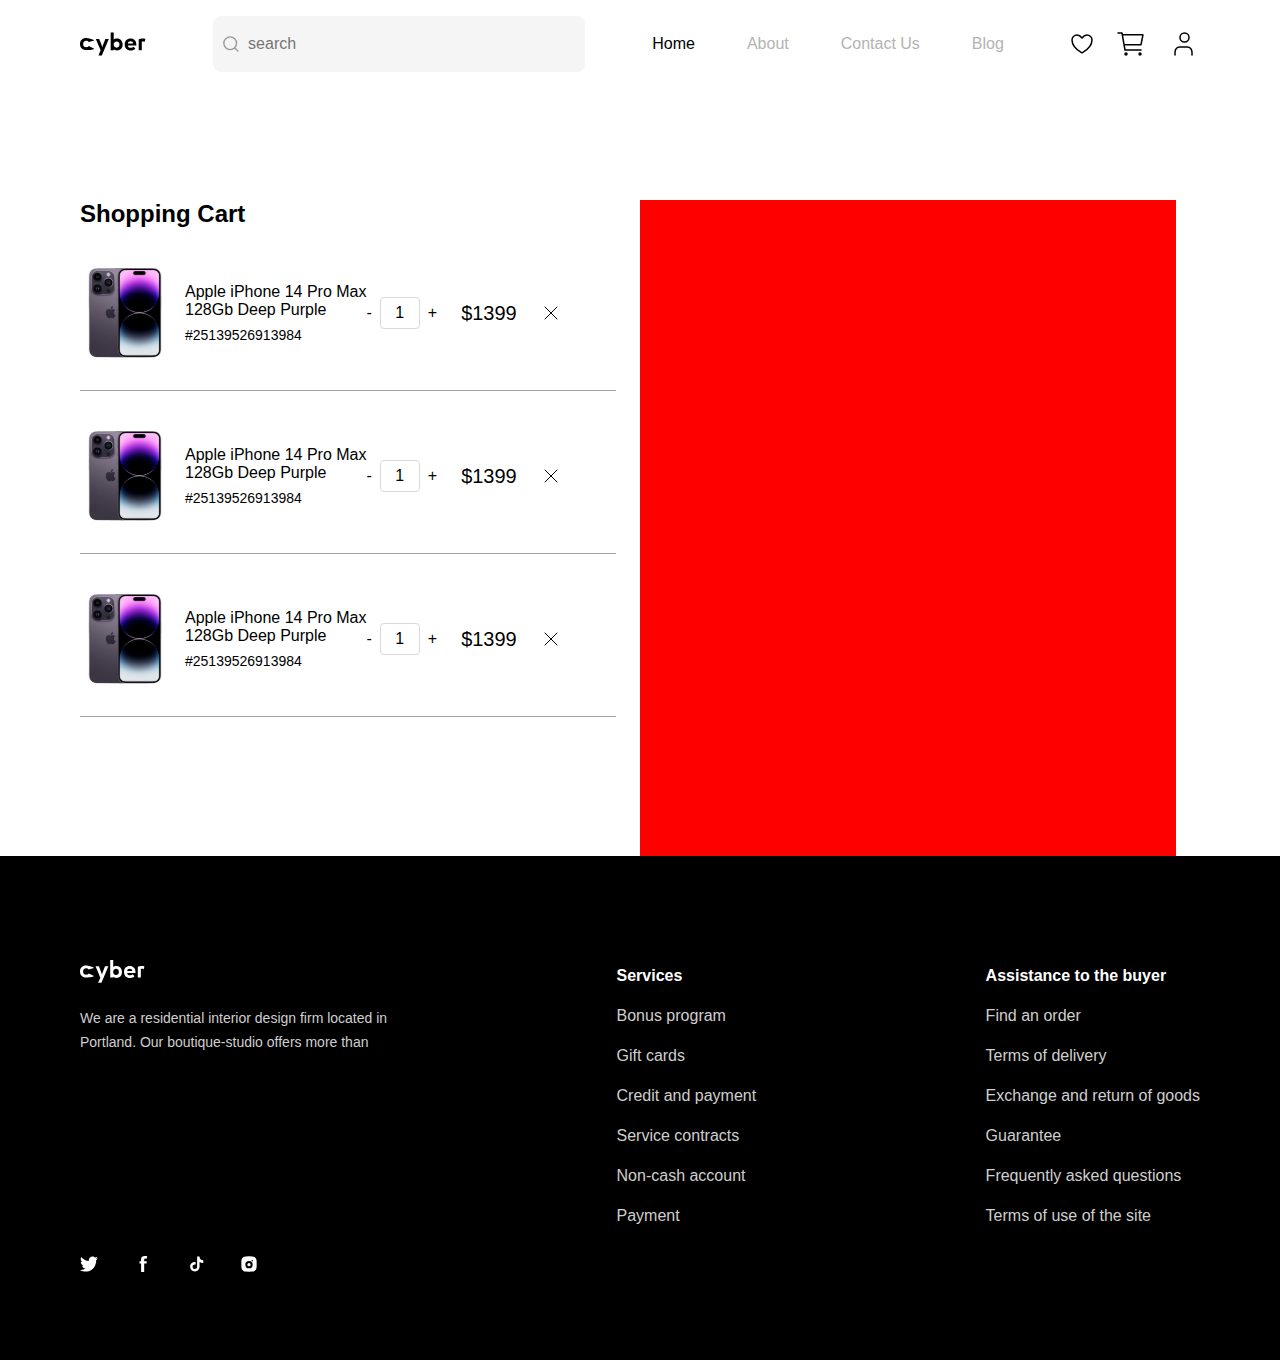
==== shoppingcart.html @ 94ae95d0 "updated" ====
<!DOCTYPE html>
<html lang="en">
<head>
    <meta charset="UTF-8">
    <meta name="viewport" content="width=device-width, initial-scale=1.0">
    <title>Document</title>
    <link rel="stylesheet" href="./cart.css">
    <link rel="stylesheet" href="./reset.css">
    <link rel="stylesheet" href="index.html">
    <link rel="stylesheet" href="styles.css">
</head>
<body>
    <!-- start header -->
    <header class="container">
        <div class="header-div">
          <div>
            <img class="search-icon" src="./images/Logo Vector.svg" alt="" />
          </div>
          <div class="searchbar">
            <img src="./images/Vector.svg" alt="" />
            <input class="inputclick" type="text" placeholder="search" />
          </div>
          <div class="header-info">
            <div class="bold-p info-p">
              <p class="bold-p">Home</p>
            </div>
            <p class="info-p">About</p>
            <p class="info-p">Contact Us</p>
            <p class="info-p">Blog</p>
          </div>
          <div class="icons">
            <div class="icon">
              <img src="./images/heart-icon.svg" alt="" />
            </div>
            <div class="icon">
              <img src="./images/shopping-cart.svg" alt="" />
            </div>
            <div class="icon">
              <img src="./images/User.svg" alt="" />
            </div>
          </div>
        </div>
      </header>
      <!-- end header -->


<!-- start main -->

<div class="shopping-cart container">
  <div class="first-section ">
<div class="first-section-header">
  <h1 class="first-section-header-h1">Shopping Cart</h1>
</div>
<div class="products">
<div class="cart-product">
  <div class="next-to-pic">
    <img src="./images2/image 56.svg" alt="">
    <div class="product-joined-txt">
      <h2 class="product-txt">
        Apple iPhone 14 Pro Max <br> 128Gb Deep Purple
      </h2>
      <p class="code">#25139526913984
      </p>
    </div>
  </div>
  <div class="quantity">
    <div class="product-counter">
      <p>-</p>
      <div class="number">1</div>
      <p>+</p>
    </div>
    <div class="price-remove">
      <span class="price">$1399</span>
      <img src="./images2/Close.svg" alt="">
  </div>
  </div>
</div>
<div class="cart-product">
  <div class="next-to-pic">
    <img src="./images2/image 56.svg" alt="">
    <div class="product-joined-txt">
      <h2 class="product-txt">
        Apple iPhone 14 Pro Max <br> 128Gb Deep Purple
      </h2>
      <p class="code">#25139526913984
      </p>
    </div>
  </div>
  <div class="quantity">
    <div class="product-counter">
      <p>-</p>
      <div class="number">1</div>
      <p>+</p>
    </div>
    <div class="price-remove">
      <span class="price">$1399</span>
      <img src="./images2/Close.svg" alt="">
  </div>
  </div>
</div>
<div class="cart-product">
  <div class="next-to-pic">
    <img src="./images2/image 56.svg" alt="">
    <div class="product-joined-txt">
      <h2 class="product-txt">
        Apple iPhone 14 Pro Max <br> 128Gb Deep Purple
      </h2>
      <p class="code">#25139526913984
      </p>
    </div>
  </div>
  <div class="quantity">
    <div class="product-counter">
      <p>-</p>
      <div class="number">1</div>
      <p>+</p>
    </div>
    <div class="price-remove">
      <span class="price">$1399</span>
      <img src="./images2/Close.svg" alt="">
  </div>
  </div>
</div>
</div>
  </div>
  <div class="second-section container"></div>
</div>
      <!-- start footer -->
      <footer class="footer">
        <div class="footer-info container">
          <div class="footer-text1">
            <img class="footer-logo" src="./images/Logo Vector (2).svg" alt="" />
            <p class="footer-p1">
              We are a residential interior design firm located in <br />
              Portland. Our boutique-studio offers more than
            </p>
          </div>
          <div class="footer-text2">
            <p class="info-text">Services</p>
            <p>Bonus program</p>
            <p>Gift cards</p>
            <p>Credit and payment</p>
            <p>Service contracts</p>
            <p>Non-cash account</p>
            <p>Payment</p>
          </div>
          <div class="footer-text2">
            <p class="info-text">Assistance to the buyer</p>
            <p>Find an order</p>
            <p>Terms of delivery</p>
            <p>Exchange and return of goods</p>
            <p>Guarantee</p>
            <p>Frequently asked questions</p>
            <p>Terms of use of the site</p>
          </div>
        </div>
        <div class="socials container">
          <img src="./images/Twitter.svg" alt="" />
          <img src="./images/Facebook.svg" alt="" />
          <img src="./images/Tiktok.svg" alt="" />
          <img src="./images/Instagram.svg" alt="" />
        </div>
      </footer>
      <!-- end footer -->
</body>
</html>
---- cart.css ----
body {
    font-family: "inter", sans-serif;
  }
.shopping-cart{
    margin-top: 112px !important;
    display: flex;
}
.first-section-header{
    margin-bottom: 40px;
}
.first-section {
    display: flex; 
    flex-direction: column; 
}

  .first-section-header-h1{
    color: #000000;
    font-size: 24px;
    font-weight: 600;
  }


  .products{
    width: 536px;
    height: 556px;
    display: flex;
    flex-direction: column;
    gap: 40px;
  }

  .cart-product{
    border-bottom: 0.5px solid #A3A3A3;
    display: flex;
    align-items: center;
    padding-bottom: 32px;
  }

  .product-txt{
    color: #000000;
    font-weight: 500;
    font-size: 16px;
  }

  .code{
    color: #000000;
    font-size: 14px;
    font-weight: 400;
  }

  .next-to-pic{
    display: flex;
    gap: 15px;
    align-items: center;
  }
  .product-joined-txt{
    display: flex;
    flex-direction: column;
    gap: 8px;

  }

  .number{
    border: 0.5px solid #D9D9D9;
    width: 40px;
    height: 32px;
    text-align: center;
    justify-content: center;
    align-items: center;
    display: flex;
    border-radius: 4px;
  }

  .product-counter{
    display: flex;
    gap: 8px;
    align-items: center;
  }


  .price-remove {
    display: flex;
    align-items: center;
    gap: 22px;
}

.price {
    font-weight: 500;
    font-size: 20px;
    color: #000000;
}


.quantity{
    display: flex;
    gap: 24px;
}



/* start second-section */

.second-section{
    width: 536px;
    height: 656px;
    background-color: red;
}
---- styles.css ----
body {
  font-family: "inter", sans-serif;
}

.container {
  max-width: 1120px;
  margin: auto;
}
.header-div {
  display: flex;
  justify-content: space-between;
  align-items: center;
  padding-top: 16px;
  padding-bottom: 16px;
}
.header-info {
  display: flex;
  justify-content: space-between;
  gap: 52px;
  color: #b3b3b3;
  font-weight: 500px;
  font-size: 16px;
}
.icons {
  display: flex;
  justify-content: space-between;
  gap: 24px;
  justify-content: center;
  align-items: center;
}

.searchbar {
  position: relative;
}

.searchbar img {
  position: absolute;
  left: 10px;
  top: 50%;
  transform: translateY(-50%);
  width: 16px;
}

.searchbar input {
  padding-left: 35px;
}

.inputclick {
  width: 372px;
  height: 56px !important;
  border: none;
  background-color: #f5f5f5;
  outline: none;
  border-radius: 8px;
}

.bold-p {
  color: #000000;
}
.info-p {
  font-size: 16px;
  font-weight: 500;
}

.hero-secrion {
  width: 100%;
  background: linear-gradient(90.7deg, #211c24 0.64%, #211c24 101%);
  height: 624px;
  display: flex;
  align-items: center;
  justify-content: center;
  padding-inline: 160px;
}

.banner-txt {
  display: flex;
  gap: 24px;
  flex-direction: column;
  justify-content: center;
}
.p-banner1 {
  color: #7a777c;
  font-size: 25px;
  font-weight: 600;
}

.h1-banner {
  color: #ffffff;
  font-weight: 100;
  font-size: 96px;
}
.pro-span {
  font-size: 96px;
  font-weight: 600;
}
.p-banner2 {
  color: #909090;
  font-size: 18px;
  font-weight: 500;
}

.shop-btn {
  width: 191px;
  height: 56px;
  background-color: transparent;
  border-radius: 6px;
  border: 1px solid #ffffff;
  color: #ffffff;
  font-size: 16px;
  font-weight: 500;
}

.iphone-img {
  padding-bottom: 8px;
  max-width: 100%;
  height: 632px;
}

.banner {
  display: flex;
  justify-content: space-between;
  align-items: center;
  width: 100%;
}

.product-grid {
  display: grid;
  grid-template-columns: repeat(2, 1fr);
  gap: 10px;
  max-width: 1200px;
  margin: auto;
}

.product {
  display: flex;
  align-items: center;
  justify-content: space-between;
  padding: 20px;
}

.product img {
  max-width: 100%;
  height: auto;
  object-fit: cover;
}

button {
  padding: 10px 20px;
  border: 1px solid black;
  background: transparent;
  cursor: pointer;
}
.grid-container {
  display: grid;
  grid-template-columns: 1fr 1fr;
  width: 100%;
  height: 600px;
}
.left-grid {
  display: grid;
  grid-template-rows: 328px 272px;
}
.upper-grid {
  background-color: #ffffff;
  flex: 1;
  height: 328px;
}
.bottom-grid {
  display: grid;
  grid-template-columns: 1fr 1fr;
  flex: 1;
  height: 272px;
}
.left-bottom {
  background-color: #ededed;
  height: 272px;
}
.right-bottom {
  background-color: #353535;
  height: 272px;
}
.right-grid {
  background-color: #ededed;
}

.upper-grid-content {
  display: flex;
  justify-content: space-between;
  position: relative;
}
.grid-upper-header {
  color: #000000;
  font-weight: 500;
  font-size: 49px;
}
.grid-upper-txt {
  color: #909090;
  font-weight: 500;
  font-size: 14px;
}

.joined-grid-txt {
  display: flex;
  flex-direction: column;
  gap: 16px;
  width: 338px;
  height: 128px;
  width: auto;
  height: auto;
  margin-left: 334px;
  align-self: center;
  margin-right: 48px;
  margin-top: 100px;
  margin-bottom: 100px;
}

.ps-img {
  position: absolute;
  max-width: 360px;
  height: auto;
}

.left-bottom-content {
  display: flex;
  flex-direction: column;
  position: relative;
}

.headphone-img {
  position: absolute;
  max-width: 360px;
  height: auto;
}

.joined-left-txt {
  display: flex;
  flex-direction: column;
  margin-left: 152px;
  margin-top: 64.5px;
  margin-bottom: 64.5px;
  gap: 8px;
}

.left-bottom-header {
  columns: #000000;
  font-weight: 300;
  font-size: 29px;
}
.span-max {
  font-weight: 500;
  font-size: 29px;
}

.left-bottom-txt {
  font-weight: 500;
  font-size: 14px;
  color: #909090;
}

.vision-pro {
  position: absolute;
  max-width: 360px;
  height: auto;
}

.joined-right-txt {
  display: flex;
  flex-direction: column;
  margin-left: 152px;
  margin-top: 64.5px;
  margin-bottom: 64.5px;
  gap: 8px;
}

.right-bottom-header {
  color: #ffffff;
  font-weight: 300;
  font-size: 29px;
}

.span-pro {
  font-weight: 500;
  font-size: 29px;
}

.right-bottom-txt {
  font-weight: 500;
  font-size: 14px;
  color: #909090;
}

.right-grid {
  display: flex;
  align-items: center;
  justify-content: center;
  position: relative;
  overflow: hidden;
}

.right-content {
  display: flex;
  align-items: center;
  width: 100%;
  padding-left: 56px;
}

.macbook-img {
  position: relative;
  max-width: 292px;
  height: auto;
  order: 2;
  margin-left: auto;
}

.joined-right-grid-txt {
  display: flex;
  flex-direction: column;
  gap: 16px;
}

.right-header {
  color: #000000;
  font-weight: 100;
  font-size: 64px;
  line-height: 56px;
}

.span-Air {
  font-size: 64px;
  font-weight: 500;
}

.right-txt {
  color: #909090;
  font-weight: 500;
  font-size: 14px;
}

.shop-btn-black {
  width: 191px;
  height: 56px;
  background-color: transparent;
  border-radius: 6px;
  border: 1px solid #000000;
  color: #000000;
  font-size: 16px;
  font-weight: 500;
}

.footer {
  width: 100%;
  height: 504px;
  background-color: #000000;
}
.footer-logo {
  width: 65.39956665039062px;
}
.footer-info {
  display: flex;
  justify-content: space-between;
  padding-top: 104px;
}
.footer-text1 {
  display: flex;
  gap: 24px;
  flex-direction: column;
}

.footer-p1 {
  color: #cfcfcf;
  font-size: 14px;
  font-weight: 500;
  line-height: 23.87px;
}

.footer-text2 {
  color: #cfcfcf;
  display: flex;
  gap: 8px;
  line-height: 32px;
  flex-direction: column;
}

.info-text {
  color: #ffffff;
  font-weight: 600;
  font-size: 16px;
}

.socials {
  height: 16px;
  display: flex;
  gap: 36.33px;
  margin-top: 24px;
}

/* start category */
.top-category {
  display: flex;
  justify-content: space-between;
  margin-bottom: 32px;
}
.joined-arrow {
  display: flex;
  gap: 16px;
}
.category-header {
  font-weight: 500;
  font-size: 24px;
  color: #000000;
}

.category-card {
  background-color: #ededed;
  color: #000000;
  border-radius: 15px;
  width: 160px;
  height: 128px;
  justify-content: center;
  align-items: center;
}

.categories {
  display: flex;
  gap: 32px;
  margin-bottom: 80px;
}

.category-card {
  display: flex;
  justify-content: center;
  align-items: center;
  flex-direction: column;
}

.categories-background {
  padding-top: 80px;
  background-color: #fafafa;
  width: 1440px;
  height: 352px;
}

/* start products */
.tags {
  display: flex;
  gap: 32px;
  margin-bottom: 32px;
  margin-top: 56px;
}
.tags-span {
  color: #000000;
  font-weight: 500;
  font-size: 18px;
  text-decoration: underline;
}

.tags-txt {
  color: #8b8b8b;
  font-weight: 500;
  font-size: 18px;
}

.all-products {
  display: flex;
  gap: 16px;
}
.product-card {
  position: relative;
  background-color: #f6f6f6;
  height: 432px;
  width: 268px;
  border-radius: 9px;
  display: flex;
  justify-content: center;
  align-items: center;
  flex-direction: column;
}

.product-description{
  text-align: center;
font-weight: 500;
font-size: 16px;
text-align: center;
color: #000000;
}

.product-price{
font-weight: 600;
font-size: 24px;
line-height: 24px;
text-align: center;
margin-bottom: 24px;
}

.joined-products-content{
  display: flex;
  flex-direction: column;
  gap: 16px;
}
.product-img{
  height: 160px;
  width: 160px;
  margin-top: 24px;
  align-self: center;
}

.like-icon{
  position: absolute;
  width: 32px;
  height: 32px;
  position: absolute;
  top: 24px; 
  right: 16px;
}

.product-button{
  background-color: #000000;
  border-radius: 8px;
  color: #FFFFFF;
  width: 183px;
  height: 48px;
  font-size: 14px;
  font-weight: 500;
}

.prod-columns{
display: flex;
flex-direction: column;
gap: 16px;
margin-bottom: 56px;
}
/* end products */



/* start discount */
.discount-header-txt{
  color: #000000;
font-weight: 500;
font-size: 24px;
}

.discount-header{
  margin-top: 80px;
  margin-bottom: 32px;
}

.margin-bottom-discount{
  margin-bottom: 80px;
}

/* start footer-banner */



.footer-banner {
  position: relative;
  width: 100%;
  height: 448px;
  overflow: hidden;
}

.footer-banner-img {
  width: 100%;
  height: 100%;
  object-fit: cover;
}

.footer-banner-text {
  position: absolute;
  top: 50%;
  left: 50%;
  transform: translate(-50%, -50%);
  text-align: center;
  color: white; /* Ensures readability */
  font-size: 24px;
  font-weight: bold;
  display: flex;
  flex-direction: column;
align-items: center;
gap: 40px;
}

.banner-content-major{
  color: #FFFFFF;
  font-weight: 100;
  font-size: 72px;

}
.span-sale{
  color: #FFFFFF;
  font-weight: 300;
  font-size: 72px;
}

.banner-content-minor{
  color: #787878;
  font-weight: 400;
  font-size: 16px;
}
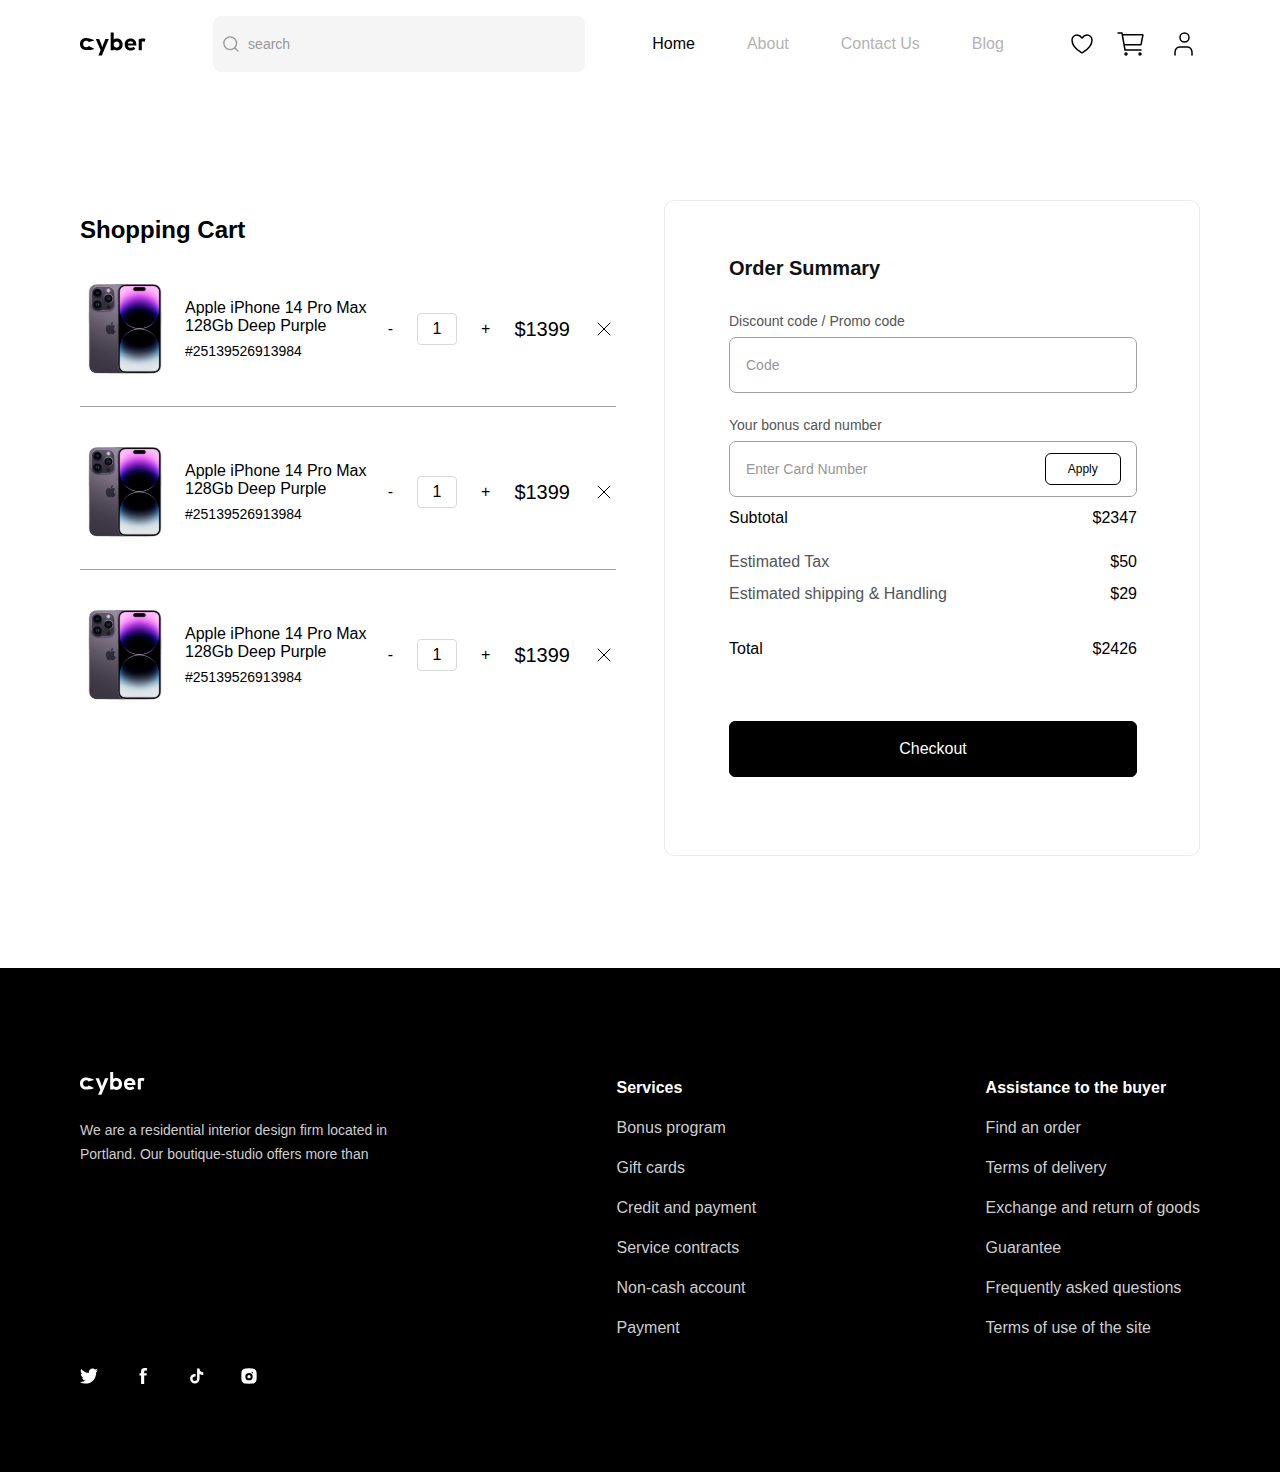
==== commit 763ecbe6: "latest" ====
--- a/shoppingcart.html
+++ b/shoppingcart.html
@@ -1,166 +1,217 @@
 <!DOCTYPE html>
 <html lang="en">
-<head>
-    <meta charset="UTF-8">
-    <meta name="viewport" content="width=device-width, initial-scale=1.0">
+  <head>
+    <meta charset="UTF-8" />
+    <meta name="viewport" content="width=device-width, initial-scale=1.0" />
     <title>Document</title>
-    <link rel="stylesheet" href="./cart.css">
-    <link rel="stylesheet" href="./reset.css">
-    <link rel="stylesheet" href="index.html">
-    <link rel="stylesheet" href="styles.css">
-</head>
-<body>
+    <link rel="stylesheet" href="./cart.css" />
+    <link rel="stylesheet" href="./reset.css" />
+    <link rel="stylesheet" href="index.html" />
+    <link rel="stylesheet" href="styles.css" />
+  </head>
+  <body>
     <!-- start header -->
     <header class="container">
-        <div class="header-div">
-          <div>
-            <img class="search-icon" src="./images/Logo Vector.svg" alt="" />
-          </div>
-          <div class="searchbar">
-            <img src="./images/Vector.svg" alt="" />
-            <input class="inputclick" type="text" placeholder="search" />
-          </div>
-          <div class="header-info">
-            <div class="bold-p info-p">
-              <p class="bold-p">Home</p>
-            </div>
-            <p class="info-p">About</p>
-            <p class="info-p">Contact Us</p>
-            <p class="info-p">Blog</p>
-          </div>
-          <div class="icons">
-            <div class="icon">
-              <img src="./images/heart-icon.svg" alt="" />
-            </div>
-            <div class="icon">
-              <img src="./images/shopping-cart.svg" alt="" />
-            </div>
-            <div class="icon">
-              <img src="./images/User.svg" alt="" />
-            </div>
-          </div>
-        </div>
-      </header>
-      <!-- end header -->
+      <div class="header-div">
+        <div>
+          <img class="search-icon" src="./images/Logo Vector.svg" alt="" />
+        </div>
+        <div class="searchbar">
+          <img src="./images/Vector.svg" alt="" />
+          <input class="inputclick" type="text" placeholder="search" />
+        </div>
+        <div class="header-info">
+          <div class="bold-p info-p">
+            <p class="bold-p">Home</p>
+          </div>
+          <p class="info-p">About</p>
+          <p class="info-p">Contact Us</p>
+          <p class="info-p">Blog</p>
+        </div>
+        <div class="icons">
+          <div class="icon">
+            <img src="./images/heart-icon.svg" alt="" />
+          </div>
+          <div class="icon">
+            <img src="./images/shopping-cart.svg" alt="" />
+          </div>
+          <div class="icon">
+            <img src="./images/User.svg" alt="" />
+          </div>
+        </div>
+      </div>
+    </header>
+    <!-- end header -->
 
+    <!-- start main -->
 
-<!-- start main -->
-
-<div class="shopping-cart container">
-  <div class="first-section ">
-<div class="first-section-header">
-  <h1 class="first-section-header-h1">Shopping Cart</h1>
-</div>
-<div class="products">
-<div class="cart-product">
-  <div class="next-to-pic">
-    <img src="./images2/image 56.svg" alt="">
-    <div class="product-joined-txt">
-      <h2 class="product-txt">
-        Apple iPhone 14 Pro Max <br> 128Gb Deep Purple
-      </h2>
-      <p class="code">#25139526913984
-      </p>
+    <div class="shopping-cart container">
+      <div class="first-section">
+        <div class="first-section-header">
+          <h1 class="first-section-header-h1">Shopping Cart</h1>
+        </div>
+        <div class="products">
+          <div class="cart-product">
+            <div class="next-to-pic">
+              <img src="./images2/image 56.svg" alt="" />
+              <div class="product-joined-txt">
+                <h2 class="product-txt">
+                  Apple iPhone 14 Pro Max <br />
+                  128Gb Deep Purple
+                </h2>
+                <p class="code">#25139526913984</p>
+              </div>
+            </div>
+            <div class="quantity">
+              <div class="product-counter">
+                <p>-</p>
+                <div class="number">1</div>
+                <p>+</p>
+              </div>
+              <div class="price-remove">
+                <span class="price">$1399</span>
+                <img src="./images2/Close.svg" alt="" />
+              </div>
+            </div>
+          </div>
+          <div class="cart-product">
+            <div class="next-to-pic">
+              <img src="./images2/image 56.svg" alt="" />
+              <div class="product-joined-txt">
+                <h2 class="product-txt">
+                  Apple iPhone 14 Pro Max <br />
+                  128Gb Deep Purple
+                </h2>
+                <p class="code">#25139526913984</p>
+              </div>
+            </div>
+            <div class="quantity">
+              <div class="product-counter">
+                <p>-</p>
+                <div class="number">1</div>
+                <p>+</p>
+              </div>
+              <div class="price-remove">
+                <span class="price">$1399</span>
+                <img src="./images2/Close.svg" alt="" />
+              </div>
+            </div>
+          </div>
+          <div class="cart-product-3">
+            <div class="next-to-pic">
+              <img src="./images2/image 56.svg" alt="" />
+              <div class="product-joined-txt">
+                <h2 class="product-txt">
+                  Apple iPhone 14 Pro Max <br />
+                  128Gb Deep Purple
+                </h2>
+                <p class="code">#25139526913984</p>
+              </div>
+            </div>
+            <div class="quantity">
+              <div class="product-counter">
+                <p>-</p>
+                <div class="number">1</div>
+                <p>+</p>
+              </div>
+              <div class="price-remove">
+                <span class="price">$1399</span>
+                <img src="./images2/Close.svg" alt="" />
+              </div>
+            </div>
+          </div>
+        </div>
+      </div>
+      <div class="second-section container">
+        <div class="whole-in-one">
+          <div class="second-section-header">
+            <h1 class="second-section-header-h1">Order Summary</h1>
+          </div>
+          <div class="second-section-content">
+            <div class="promo-fields">
+              <div class="promo-both">
+                <div class="promo">
+                  <h3 class="promo-header">Discount code / Promo code</h3>
+                </div>
+                <input class="promo-field" type="text" placeholder="Code" />
+              </div>
+              <div class="promo-both">
+                <div class="promo">
+                  <h3 class="promo-header">Your bonus card number</h3>
+                </div>
+                <div class="input-container">
+                  <input
+                    class="promo-field"
+                    type="text"
+                    placeholder="Enter Card Number"
+                  />
+                  <button class="shop-btn-promo">Apply</button>
+                </div>
+                <div class="total-prices">
+                  <div class="total-prices-header-gap">
+                    <h1 class="subtotal">Subtotal</h1>
+                    <h1 class="subtotal">$2347</h1>
+                  </div>
+                  <div class="two-gap">
+                    <div class="total-prices-header">
+                      <h1 class="subtotal-light">Estimated Tax</h1>
+                      <h1 class="subtotal">$50</h1>
+                    </div>
+                    <div class="total-prices-header">
+                      <h1 class="subtotal-light">
+                        Estimated shipping & Handling
+                      </h1>
+                      <h1 class="subtotal">$29</h1>
+                    </div>
+                  </div>
+                  <div class="total-prices-header-gap-botm">
+                    <h1 class="subtotal">Total</h1>
+                    <h1 class="subtotal">$2426</h1>
+                  </div>
+                </div>
+                <button class="checkout-btn">Checkout</button>
+              </div>
+            </div>
+          </div>
+        </div>
+      </div>
     </div>
-  </div>
-  <div class="quantity">
-    <div class="product-counter">
-      <p>-</p>
-      <div class="number">1</div>
-      <p>+</p>
-    </div>
-    <div class="price-remove">
-      <span class="price">$1399</span>
-      <img src="./images2/Close.svg" alt="">
-  </div>
-  </div>
-</div>
-<div class="cart-product">
-  <div class="next-to-pic">
-    <img src="./images2/image 56.svg" alt="">
-    <div class="product-joined-txt">
-      <h2 class="product-txt">
-        Apple iPhone 14 Pro Max <br> 128Gb Deep Purple
-      </h2>
-      <p class="code">#25139526913984
-      </p>
-    </div>
-  </div>
-  <div class="quantity">
-    <div class="product-counter">
-      <p>-</p>
-      <div class="number">1</div>
-      <p>+</p>
-    </div>
-    <div class="price-remove">
-      <span class="price">$1399</span>
-      <img src="./images2/Close.svg" alt="">
-  </div>
-  </div>
-</div>
-<div class="cart-product">
-  <div class="next-to-pic">
-    <img src="./images2/image 56.svg" alt="">
-    <div class="product-joined-txt">
-      <h2 class="product-txt">
-        Apple iPhone 14 Pro Max <br> 128Gb Deep Purple
-      </h2>
-      <p class="code">#25139526913984
-      </p>
-    </div>
-  </div>
-  <div class="quantity">
-    <div class="product-counter">
-      <p>-</p>
-      <div class="number">1</div>
-      <p>+</p>
-    </div>
-    <div class="price-remove">
-      <span class="price">$1399</span>
-      <img src="./images2/Close.svg" alt="">
-  </div>
-  </div>
-</div>
-</div>
-  </div>
-  <div class="second-section container"></div>
-</div>
-      <!-- start footer -->
-      <footer class="footer">
-        <div class="footer-info container">
-          <div class="footer-text1">
-            <img class="footer-logo" src="./images/Logo Vector (2).svg" alt="" />
-            <p class="footer-p1">
-              We are a residential interior design firm located in <br />
-              Portland. Our boutique-studio offers more than
-            </p>
-          </div>
-          <div class="footer-text2">
-            <p class="info-text">Services</p>
-            <p>Bonus program</p>
-            <p>Gift cards</p>
-            <p>Credit and payment</p>
-            <p>Service contracts</p>
-            <p>Non-cash account</p>
-            <p>Payment</p>
-          </div>
-          <div class="footer-text2">
-            <p class="info-text">Assistance to the buyer</p>
-            <p>Find an order</p>
-            <p>Terms of delivery</p>
-            <p>Exchange and return of goods</p>
-            <p>Guarantee</p>
-            <p>Frequently asked questions</p>
-            <p>Terms of use of the site</p>
-          </div>
-        </div>
-        <div class="socials container">
-          <img src="./images/Twitter.svg" alt="" />
-          <img src="./images/Facebook.svg" alt="" />
-          <img src="./images/Tiktok.svg" alt="" />
-          <img src="./images/Instagram.svg" alt="" />
-        </div>
-      </footer>
-      <!-- end footer -->
-</body>
-</html>+    <!-- start footer -->
+    <footer class="footer">
+      <div class="footer-info container">
+        <div class="footer-text1">
+          <img class="footer-logo" src="./images/Logo Vector (2).svg" alt="" />
+          <p class="footer-p1">
+            We are a residential interior design firm located in <br />
+            Portland. Our boutique-studio offers more than
+          </p>
+        </div>
+        <div class="footer-text2">
+          <p class="info-text">Services</p>
+          <p>Bonus program</p>
+          <p>Gift cards</p>
+          <p>Credit and payment</p>
+          <p>Service contracts</p>
+          <p>Non-cash account</p>
+          <p>Payment</p>
+        </div>
+        <div class="footer-text2">
+          <p class="info-text">Assistance to the buyer</p>
+          <p>Find an order</p>
+          <p>Terms of delivery</p>
+          <p>Exchange and return of goods</p>
+          <p>Guarantee</p>
+          <p>Frequently asked questions</p>
+          <p>Terms of use of the site</p>
+        </div>
+      </div>
+      <div class="socials container">
+        <img src="./images/Twitter.svg" alt="" />
+        <img src="./images/Facebook.svg" alt="" />
+        <img src="./images/Tiktok.svg" alt="" />
+        <img src="./images/Instagram.svg" alt="" />
+      </div>
+    </footer>
+    <!-- end footer -->
+  </body>
+</html>
--- a/cart.css
+++ b/cart.css
@@ -1,106 +1,264 @@
 body {
-    font-family: "inter", sans-serif;
-  }
-.shopping-cart{
-    margin-top: 112px !important;
-    display: flex;
-}
-.first-section-header{
-    margin-bottom: 40px;
+  font-family: "inter", sans-serif;
+}
+.shopping-cart {
+  margin-top: 112px !important;
+  display: flex;
+  gap: 48px;
+  margin-bottom: 112px !important;
+}
+.first-section-header {
+  margin-bottom: 40px;
 }
 .first-section {
-    display: flex; 
-    flex-direction: column; 
-}
-
-  .first-section-header-h1{
-    color: #000000;
-    font-size: 24px;
-    font-weight: 600;
-  }
-
-
-  .products{
-    width: 536px;
-    height: 556px;
-    display: flex;
-    flex-direction: column;
-    gap: 40px;
-  }
-
-  .cart-product{
-    border-bottom: 0.5px solid #A3A3A3;
-    display: flex;
-    align-items: center;
-    padding-bottom: 32px;
-  }
-
-  .product-txt{
-    color: #000000;
-    font-weight: 500;
-    font-size: 16px;
-  }
-
-  .code{
-    color: #000000;
-    font-size: 14px;
-    font-weight: 400;
-  }
-
-  .next-to-pic{
-    display: flex;
-    gap: 15px;
-    align-items: center;
-  }
-  .product-joined-txt{
-    display: flex;
-    flex-direction: column;
-    gap: 8px;
-
-  }
-
-  .number{
-    border: 0.5px solid #D9D9D9;
-    width: 40px;
-    height: 32px;
-    text-align: center;
-    justify-content: center;
-    align-items: center;
-    display: flex;
-    border-radius: 4px;
-  }
-
-  .product-counter{
-    display: flex;
-    gap: 8px;
-    align-items: center;
-  }
-
-
-  .price-remove {
-    display: flex;
-    align-items: center;
-    gap: 22px;
+  display: flex;
+  flex-direction: column;
+  justify-content: center;
+}
+
+.first-section-header-h1 {
+  color: #000000;
+  font-size: 24px;
+  font-weight: 600;
+}
+
+.products {
+  width: 536px;
+  height: 556px;
+  display: flex;
+  flex-direction: column;
+  gap: 40px;
+}
+
+.cart-product {
+  border-bottom: 0.5px solid #a3a3a3;
+  display: flex;
+  align-items: center;
+  padding-bottom: 32px;
+  justify-content: space-between;
+}
+.cart-product-3 {
+  display: flex;
+  align-items: center;
+  padding-bottom: 32px;
+  justify-content: space-between;
+}
+
+.product-txt {
+  color: #000000;
+  font-weight: 500;
+  font-size: 16px;
+}
+
+.code {
+  color: #000000;
+  font-size: 14px;
+  font-weight: 400;
+}
+
+.next-to-pic {
+  display: flex;
+  gap: 15px;
+  align-items: center;
+}
+.product-joined-txt {
+  display: flex;
+  flex-direction: column;
+  gap: 8px;
+}
+
+.number {
+  border: 0.5px solid #d9d9d9;
+  width: 40px;
+  height: 32px;
+  text-align: center;
+  justify-content: center;
+  align-items: center;
+  display: flex;
+  border-radius: 4px;
+}
+
+.product-counter {
+  display: flex;
+  gap: 24px;
+  align-items: center;
+}
+
+.price-remove {
+  display: flex;
+  align-items: center;
+  gap: 22px;
 }
 
 .price {
-    font-weight: 500;
-    font-size: 20px;
-    color: #000000;
-}
-
-
-.quantity{
-    display: flex;
-    gap: 24px;
-}
-
-
+  font-weight: 500;
+  font-size: 20px;
+  color: #000000;
+}
+
+.quantity {
+  display: flex;
+  gap: 24px;
+}
+.plus-minus {
+  display: flex;
+  gap: 8px;
+  align-items: center;
+}
 
 /* start second-section */
 
-.second-section{
-    width: 536px;
-    height: 656px;
-    background-color: red;
-}+.second-section {
+  width: 536px;
+  height: 656px;
+  background-color: #ffffff;
+  border: 1px solid #ebebeb;
+  border-radius: 10px;
+}
+
+.second-section-container-width {
+  max-width: 408px;
+}
+
+.second-container-header {
+  width: 408px;
+  height: 16px;
+}
+
+.second-section-content {
+  background-color: #ffffff;
+  width: 408px;
+  height: 488px;
+  margin-inline: 64px;
+  margin-bottom: 56px;
+}
+
+.second-section-header {
+  width: 408px;
+  height: 16px;
+  padding-inline: 64px;
+  margin-top: 56px;
+  margin-bottom: 40px;
+}
+.second-section-header-h1 {
+  color: #111111;
+  font-weight: 700;
+  font-size: 20px;
+}
+
+.promo {
+  height: 16px;
+  background-color: #ffffff;
+}
+.promo-header {
+  font-weight: 500;
+  font-size: 14px;
+  color: #545454;
+}
+
+.promo-field {
+  border: 0.5px solid #9f9f9f;
+  width: 408px;
+  height: 56px;
+  border-radius: 7px;
+  padding-left: 16px;
+  padding-top: 16px;
+  padding-bottom: 16px;
+}
+
+.promo-both {
+  display: flex;
+  flex-direction: column;
+  gap: 8px;
+}
+
+.promo-fields {
+  display: flex;
+  flex-direction: column;
+  gap: 24px;
+}
+
+input::placeholder {
+  color: #979797;
+  font-weight: 400;
+  font-size: 14px;
+}
+
+.shop-btn-promo {
+  position: absolute;
+  left: 315.55px;
+  top: 50%;
+  transform: translateY(-50%);
+  width: 76.45454406738281px;
+  height: 32px;
+  gap: 8px;
+  border-radius: 6px;
+  border-width: 1px;
+  padding: 8px;
+  border: 1px solid #000000;
+  font-weight: 500;
+  font-size: 12px;
+  color: #000000;
+}
+
+.input-container {
+  position: relative;
+  width: 300px;
+}
+
+.total-prices {
+  background-color: #ffffff;
+  margin-bottom: 48px;
+}
+
+.total-prices-header {
+  display: flex;
+  justify-content: space-between;
+  height: 32px;
+}
+
+.subtotal {
+  font-weight: 500;
+  font-size: 16px;
+  color: #000000;
+}
+
+.subtotal-light {
+  font-weight: 400;
+  font-size: 16px;
+  color: #545454;
+}
+
+.two-gap {
+  gap: 8px;
+}
+.total-prices-header-gap {
+  display: flex;
+  justify-content: space-between;
+  height: 32px;
+  margin-bottom: 16px;
+  padding-top: 4px;
+  padding-bottom: 4px;
+}
+
+.total-prices-header-gap-botm {
+  display: flex;
+  justify-content: space-between;
+  height: 32px;
+  margin-top: 16px;
+  padding-top: 4px;
+  padding-bottom: 4px;
+  align-items: center;
+}
+
+.checkout-btn {
+  height: 56px;
+  background-color: #000000;
+  border-radius: 6px;
+  color: #ffffff;
+}
+
+.whole-in-one {
+  margin-top: 56px;
+  margin-bottom: 56px;
+}
--- a/styles.css
+++ b/styles.css
@@ -6,6 +6,7 @@
   max-width: 1120px;
   margin: auto;
 }
+/* start header */
 .header-div {
   display: flex;
   justify-content: space-between;
@@ -61,7 +62,9 @@
   font-size: 16px;
   font-weight: 500;
 }
-
+/* end header */
+
+/* start hero */
 .hero-secrion {
   width: 100%;
   background: linear-gradient(90.7deg, #211c24 0.64%, #211c24 101%);
@@ -114,6 +117,91 @@
   padding-bottom: 8px;
   max-width: 100%;
   height: 632px;
+}
+
+/* end hero */
+@media (max-width: 1120px) {
+  /* Container: full width with side padding */
+  .container {
+    max-width: 100%;
+    padding: 0 16px;
+  }
+
+  /* Header: show only the logo */
+  .header-div {
+    display: flex;
+    justify-content: space-between;
+    align-items: center;
+    padding: 16px 0;
+  }
+  /* Hide search, navigation, and icons */
+  .searchbar,
+  .header-info,
+  .icons {
+    display: none;
+  }
+
+  /* Hero Section: stack content vertically and center */
+  .hero-secrion {
+    height: auto;
+    padding: 40px 16px;
+    background: linear-gradient(90.7deg, #211c24 0.64%, #211c24 101%);
+    display: flex;
+    align-items: center;
+    justify-content: center;
+  }
+  .banner {
+    display: flex;
+    flex-direction: column;
+    align-items: center;
+    gap: 24px;
+  }
+  .banner-txt {
+    text-align: center;
+  }
+
+  /* Text styling adjustments */
+  .p-banner1 {
+    font-size: 24px;
+    color: #7a777c;
+    font-weight: 600;
+  }
+  .h1-banner {
+    font-size: 48px;
+    color: #ffffff;
+    font-weight: 100;
+    line-height: 1.2;
+  }
+  /* Force the PRO word onto its own line */
+  .h1-banner .pro-span {
+    display: block;
+    font-size: 48px;
+    font-weight: 600;
+  }
+  .p-banner2 {
+    font-size: 16px;
+    color: #909090;
+    font-weight: 500;
+  }
+
+  /* Button adjustments */
+  .shop-btn {
+    width: 160px;
+    height: 48px;
+    border: 1px solid #ffffff;
+    border-radius: 6px;
+    background-color: transparent;
+    color: #ffffff;
+    font-size: 16px;
+    font-weight: 500;
+    margin: 0 auto;
+  }
+
+  /* iPhone image: scale to available width */
+  .iphone-img {
+    max-width: 100%;
+    height: auto;
+  }
 }
 
 .banner {
@@ -476,82 +564,78 @@
   flex-direction: column;
 }
 
-.product-description{
+.product-description {
   text-align: center;
-font-weight: 500;
-font-size: 16px;
-text-align: center;
-color: #000000;
-}
-
-.product-price{
-font-weight: 600;
-font-size: 24px;
-line-height: 24px;
-text-align: center;
-margin-bottom: 24px;
-}
-
-.joined-products-content{
+  font-weight: 500;
+  font-size: 16px;
+  text-align: center;
+  color: #000000;
+}
+
+.product-price {
+  font-weight: 600;
+  font-size: 24px;
+  line-height: 24px;
+  text-align: center;
+  margin-bottom: 24px;
+}
+
+.joined-products-content {
   display: flex;
   flex-direction: column;
   gap: 16px;
 }
-.product-img{
+.product-img {
   height: 160px;
   width: 160px;
   margin-top: 24px;
   align-self: center;
 }
 
-.like-icon{
+.like-icon {
   position: absolute;
   width: 32px;
   height: 32px;
   position: absolute;
-  top: 24px; 
+  top: 24px;
   right: 16px;
 }
 
-.product-button{
+.product-button {
   background-color: #000000;
   border-radius: 8px;
-  color: #FFFFFF;
+  color: #ffffff;
   width: 183px;
   height: 48px;
   font-size: 14px;
   font-weight: 500;
 }
 
-.prod-columns{
-display: flex;
-flex-direction: column;
-gap: 16px;
-margin-bottom: 56px;
+.prod-columns {
+  display: flex;
+  flex-direction: column;
+  gap: 16px;
+  margin-bottom: 56px;
 }
 /* end products */
 
-
-
 /* start discount */
-.discount-header-txt{
-  color: #000000;
-font-weight: 500;
-font-size: 24px;
-}
-
-.discount-header{
+.discount-header-txt {
+  color: #000000;
+  font-weight: 500;
+  font-size: 24px;
+}
+
+.discount-header {
   margin-top: 80px;
   margin-bottom: 32px;
 }
 
-.margin-bottom-discount{
+.margin-bottom-discount {
   margin-bottom: 80px;
 }
 
 /* start footer-banner */
-
-
 
 .footer-banner {
   position: relative;
@@ -577,24 +661,29 @@
   font-weight: bold;
   display: flex;
   flex-direction: column;
-align-items: center;
-gap: 40px;
-}
-
-.banner-content-major{
-  color: #FFFFFF;
+  align-items: center;
+  gap: 40px;
+}
+
+.banner-content-major {
+  color: #ffffff;
   font-weight: 100;
   font-size: 72px;
-
-}
-.span-sale{
-  color: #FFFFFF;
+}
+.span-sale {
+  color: #ffffff;
   font-weight: 300;
   font-size: 72px;
 }
 
-.banner-content-minor{
+.banner-content-minor {
   color: #787878;
   font-weight: 400;
   font-size: 16px;
-}+}
+
+@media only screen and (max-width: 1120px) {
+  .respo-delete {
+    display: none;
+  }
+}
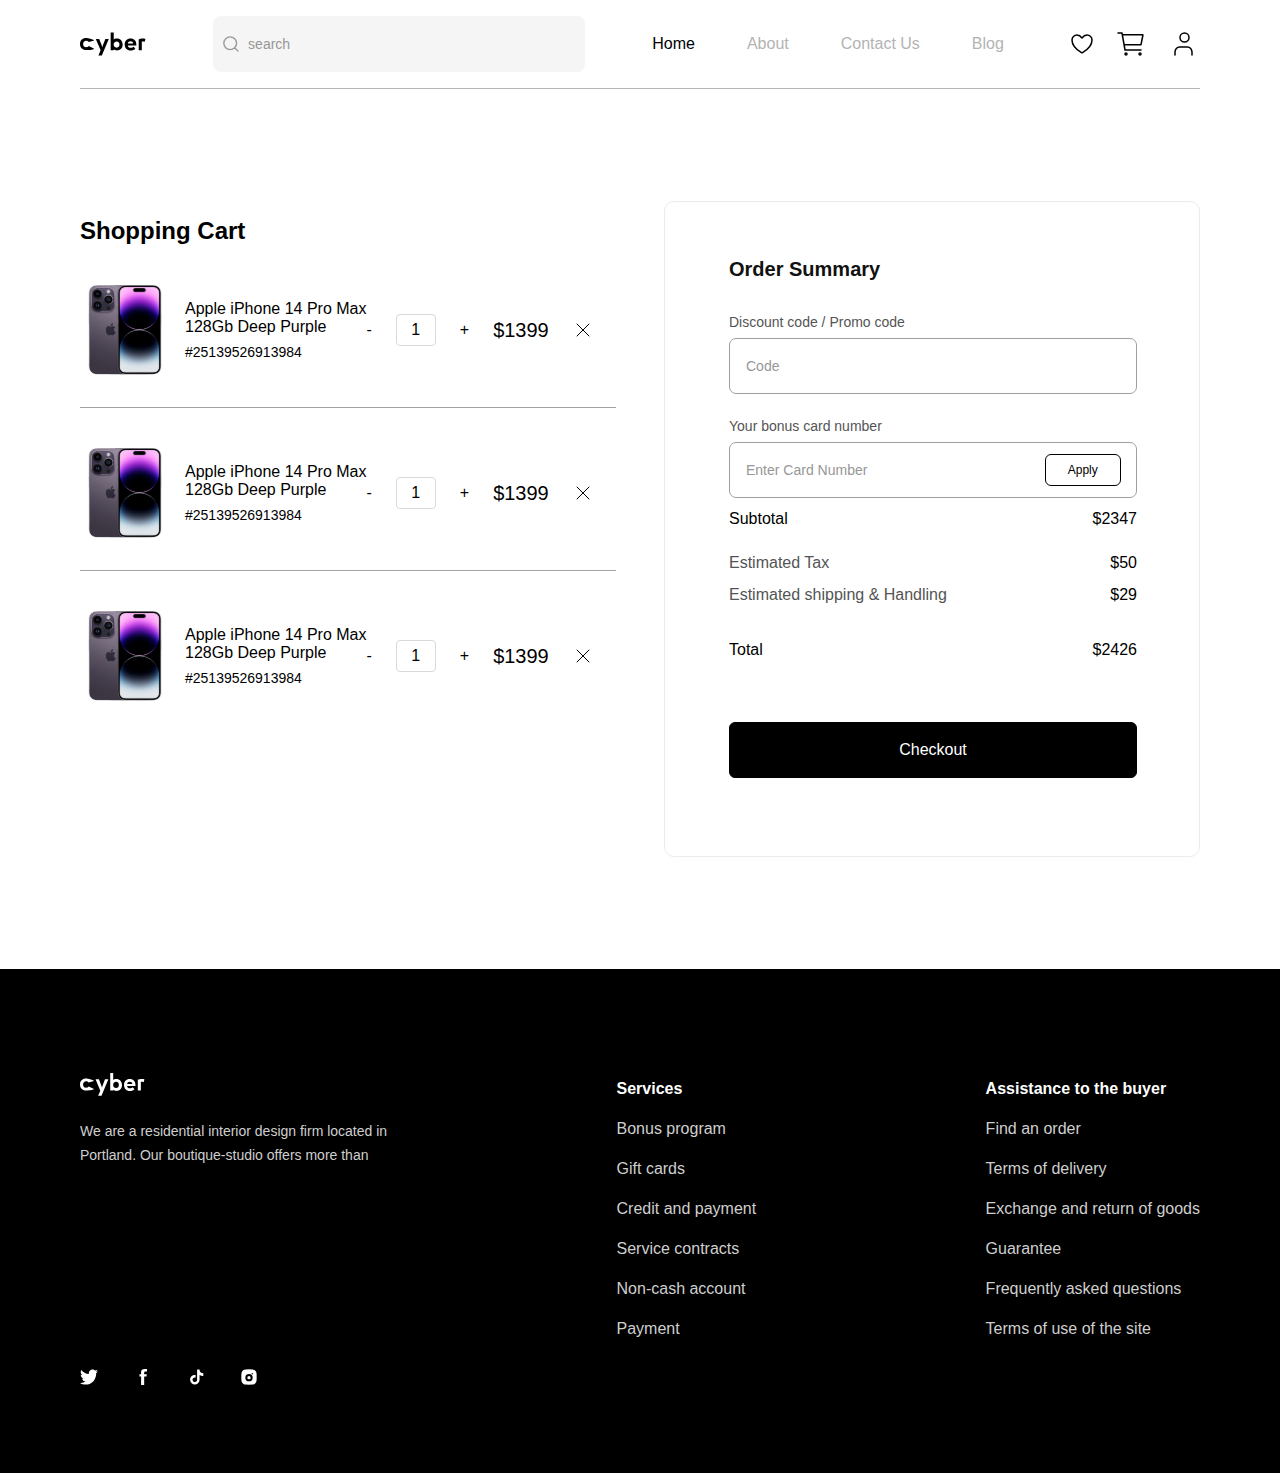
==== commit 17b39924: "last update" ====
--- a/shoppingcart.html
+++ b/shoppingcart.html
@@ -39,6 +39,9 @@
             <img src="./images/User.svg" alt="" />
           </div>
         </div>
+        <div class="burger-menu">
+          <img src="./images/Burger.svg" alt="" />
+        </div>
       </div>
     </header>
     <!-- end header -->
@@ -54,6 +57,7 @@
           <div class="cart-product">
             <div class="next-to-pic">
               <img src="./images2/image 56.svg" alt="" />
+              <div class="joined-quantity-txt">
               <div class="product-joined-txt">
                 <h2 class="product-txt">
                   Apple iPhone 14 Pro Max <br />
@@ -61,22 +65,24 @@
                 </h2>
                 <p class="code">#25139526913984</p>
               </div>
-            </div>
-            <div class="quantity">
-              <div class="product-counter">
-                <p>-</p>
-                <div class="number">1</div>
-                <p>+</p>
-              </div>
-              <div class="price-remove">
-                <span class="price">$1399</span>
-                <img src="./images2/Close.svg" alt="" />
-              </div>
+              <div class="quantity">
+                <div class="product-counter">
+                  <p>-</p>
+                  <div class="number">1</div>
+                  <p>+</p>
+                </div>
+                <div class="price-remove">
+                  <span class="price">$1399</span>
+                  <img src="./images2/Close.svg" alt="" />
+                </div>
+              </div>
+            </div>
             </div>
           </div>
           <div class="cart-product">
             <div class="next-to-pic">
               <img src="./images2/image 56.svg" alt="" />
+              <div class="joined-quantity-txt">
               <div class="product-joined-txt">
                 <h2 class="product-txt">
                   Apple iPhone 14 Pro Max <br />
@@ -84,22 +90,25 @@
                 </h2>
                 <p class="code">#25139526913984</p>
               </div>
-            </div>
-            <div class="quantity">
-              <div class="product-counter">
-                <p>-</p>
-                <div class="number">1</div>
-                <p>+</p>
-              </div>
-              <div class="price-remove">
-                <span class="price">$1399</span>
-                <img src="./images2/Close.svg" alt="" />
-              </div>
+              <div class="quantity">
+                <div class="product-counter">
+                  <p>-</p>
+                  <div class="number">1</div>
+                  <p>+</p>
+                </div>
+                <div class="price-remove">
+                  <span class="price">$1399</span>
+                  <img src="./images2/Close.svg" alt="" />
+                </div>
+              </div>
+            </div>
             </div>
           </div>
           <div class="cart-product-3">
             <div class="next-to-pic">
               <img src="./images2/image 56.svg" alt="" />
+              <div class="joined-quantity-txt1">
+              <div class="joined-quantity-txt">
               <div class="product-joined-txt">
                 <h2 class="product-txt">
                   Apple iPhone 14 Pro Max <br />
@@ -120,9 +129,12 @@
               </div>
             </div>
           </div>
-        </div>
-      </div>
-      <div class="second-section container">
+          </div>
+          </div>
+        </div>
+      </div>
+      <div class="second-section">
+        <div class="second-section-respo">
         <div class="whole-in-one">
           <div class="second-section-header">
             <h1 class="second-section-header-h1">Order Summary</h1>
@@ -175,6 +187,7 @@
           </div>
         </div>
       </div>
+      </div>
     </div>
     <!-- start footer -->
     <footer class="footer">
@@ -215,3 +228,6 @@
     <!-- end footer -->
   </body>
 </html>
+
+
+
--- a/cart.css
+++ b/cart.css
@@ -95,7 +95,12 @@
   font-size: 20px;
   color: #000000;
 }
-
+.joined-quantity-txt{
+  display: flex;
+}
+.joined-quantity-txt1{
+  display: flex;
+}
 .quantity {
   display: flex;
   gap: 24px;
@@ -177,6 +182,7 @@
   flex-direction: column;
   gap: 24px;
 }
+
 
 input::placeholder {
   color: #979797;
@@ -262,3 +268,152 @@
   margin-top: 56px;
   margin-bottom: 56px;
 }
+
+.header-div{
+  border-bottom: 1px solid #B5B5B5
+}
+
+
+@media (max-width: 1120px) {
+  .shopping-cart {
+      flex-direction: column;
+      gap: 0;
+       margin-top: 40px !important;
+      margin-bottom: 96px !important; 
+  }
+  .subtotal-light{
+font-weight: 400;
+font-size: 16px;
+line-height: 32px;
+  }
+  .subtotal{
+  font-weight: 500;
+font-size: 16px;
+line-height: 24px;
+  }
+
+  .first-section,
+  .second-section {
+      width: 100%;
+      max-width: 656px;
+      margin: 0 auto;
+      padding-inline: 17px;
+  }
+
+  .first-section-header {
+      margin-bottom: 40px; 
+  }
+
+  .first-section-header-h1 {
+      font-size: 24px; 
+  }
+.header-div{
+  padding: 17px;
+}
+  .products {
+      width: 100%;
+      max-width: 536px;
+      height: auto;
+      gap: 24px; 
+  }
+
+  .cart-product, .cart-product-3 {
+      flex-direction: column;
+      align-items: flex-start; 
+      padding-bottom: 40px; 
+  }
+
+  .next-to-pic {
+      width: 100%; 
+      margin-bottom: 16px; 
+  }
+
+  .product-joined-txt {
+      width: 100%; 
+  }
+
+  .product-txt {
+    font-weight: 500;
+    font-size: 16px;
+    line-height: 24px;
+  }
+
+  .code {
+    font-weight: 400;
+    font-size: 14px;
+    line-height: 24px;
+  }
+
+  .quantity {
+      width: 100%;
+  }
+.joined-quantity-txt{
+  display: flex;
+  flex-direction: column;
+}
+.joined-quantity-txt1{
+  display: flex;
+  flex-direction: column;
+}
+  .product-counter {
+      gap: 16px; 
+  }
+
+  .price-remove {
+      gap: 16px;
+  }
+
+  .price {
+font-weight: 500;
+font-size: 20px;
+line-height: 32px;
+  }
+
+  .second-section {
+      border: 1px solid #ebebeb;
+      height: auto;
+      max-width: 656px;
+  }
+  .second-section-header{
+    padding-bottom: 40px;
+    padding-inline: 0;
+  }
+
+  .second-section-header,
+  .second-section-content {
+      width: 100%;
+      margin: 0 auto;
+  }
+.second-section-respo{
+  max-width: 656px;
+  width: 100%;
+}
+  .second-section-content {
+      margin-bottom: 32px; 
+      height: auto;
+      width: 100%;
+      max-width: 656px;
+  }
+
+  .promo-field {
+      width: 100%;
+  }
+  .input-container {
+    width: 100%;
+  }
+  .shop-btn-promo {
+    left: auto;    
+    right: 16px;    
+    top: 50%;
+    transform: translateY(-50%);
+  }
+  .total-prices {
+      margin-bottom: 24px; 
+  }
+
+  .checkout-btn {
+      width: 100%;
+  }
+}
+
+
--- a/styles.css
+++ b/styles.css
@@ -13,6 +13,9 @@
   align-items: center;
   padding-top: 16px;
   padding-bottom: 16px;
+}
+.burger-menu {
+  display: none;
 }
 .header-info {
   display: flex;
@@ -74,6 +77,9 @@
   justify-content: center;
   padding-inline: 160px;
 }
+.phone-2 {
+  display: none;
+}
 
 .banner-txt {
   display: flex;
@@ -91,10 +97,12 @@
   color: #ffffff;
   font-weight: 100;
   font-size: 96px;
+  white-space: nowrap;
 }
 .pro-span {
   font-size: 96px;
   font-weight: 600;
+  display: inline-block;
 }
 .p-banner2 {
   color: #909090;
@@ -120,89 +128,6 @@
 }
 
 /* end hero */
-@media (max-width: 1120px) {
-  /* Container: full width with side padding */
-  .container {
-    max-width: 100%;
-    padding: 0 16px;
-  }
-
-  /* Header: show only the logo */
-  .header-div {
-    display: flex;
-    justify-content: space-between;
-    align-items: center;
-    padding: 16px 0;
-  }
-  /* Hide search, navigation, and icons */
-  .searchbar,
-  .header-info,
-  .icons {
-    display: none;
-  }
-
-  /* Hero Section: stack content vertically and center */
-  .hero-secrion {
-    height: auto;
-    padding: 40px 16px;
-    background: linear-gradient(90.7deg, #211c24 0.64%, #211c24 101%);
-    display: flex;
-    align-items: center;
-    justify-content: center;
-  }
-  .banner {
-    display: flex;
-    flex-direction: column;
-    align-items: center;
-    gap: 24px;
-  }
-  .banner-txt {
-    text-align: center;
-  }
-
-  /* Text styling adjustments */
-  .p-banner1 {
-    font-size: 24px;
-    color: #7a777c;
-    font-weight: 600;
-  }
-  .h1-banner {
-    font-size: 48px;
-    color: #ffffff;
-    font-weight: 100;
-    line-height: 1.2;
-  }
-  /* Force the PRO word onto its own line */
-  .h1-banner .pro-span {
-    display: block;
-    font-size: 48px;
-    font-weight: 600;
-  }
-  .p-banner2 {
-    font-size: 16px;
-    color: #909090;
-    font-weight: 500;
-  }
-
-  /* Button adjustments */
-  .shop-btn {
-    width: 160px;
-    height: 48px;
-    border: 1px solid #ffffff;
-    border-radius: 6px;
-    background-color: transparent;
-    color: #ffffff;
-    font-size: 16px;
-    font-weight: 500;
-    margin: 0 auto;
-  }
-
-  /* iPhone image: scale to available width */
-  .iphone-img {
-    max-width: 100%;
-    height: auto;
-  }
-}
 
 .banner {
   display: flex;
@@ -218,7 +143,9 @@
   max-width: 1200px;
   margin: auto;
 }
-
+.respo-head {
+  display: none;
+}
 .product {
   display: flex;
   align-items: center;
@@ -350,6 +277,12 @@
   max-width: 360px;
   height: auto;
 }
+.vision-respo {
+  display: none;
+}
+.PlayStation-respo {
+  display: none;
+}
 
 .joined-right-txt {
   display: flex;
@@ -398,6 +331,9 @@
   height: auto;
   order: 2;
   margin-left: auto;
+}
+.MacBook-respo {
+  display: none;
 }
 
 .joined-right-grid-txt {
@@ -488,6 +424,14 @@
   justify-content: space-between;
   margin-bottom: 32px;
 }
+.first-part {
+  display: flex;
+  gap: 32px;
+}
+.second-part {
+  display: flex;
+  gap: 32px;
+}
 .joined-arrow {
   display: flex;
   gap: 16px;
@@ -524,8 +468,8 @@
 .categories-background {
   padding-top: 80px;
   background-color: #fafafa;
-  width: 1440px;
-  height: 352px;
+  width: 100%;
+  padding-bottom: 64px;
 }
 
 /* start products */
@@ -534,6 +478,7 @@
   gap: 32px;
   margin-bottom: 32px;
   margin-top: 56px;
+  padding-left: 16px;
 }
 .tags-span {
   color: #000000;
@@ -683,7 +628,463 @@
 }
 
 @media only screen and (max-width: 1120px) {
-  .respo-delete {
+  /* Header adjustments */
+  .header-div {
+    width: 100%;
+    padding: 16px;
+    height: 88px;
+  }
+  .searchbar,
+  .header-info,
+  .icons {
     display: none;
   }
-}
+  .burger-menu {
+    display: block;
+    width: 40px;
+    height: 40px;
+  }
+
+  /* HERO SECTION adjustments */
+  .hero-secrion {
+    padding-inline: 20px;
+    padding-top: 88px;
+    height: auto;
+    text-align: center;
+  }
+
+  .banner {
+    flex-direction: column;
+    align-items: center;
+    gap: 48px;
+  }
+  .banner-content-major {
+    font-weight: 100;
+    font-size: 48px;
+    line-height: 72px;
+    text-align: center;
+  }
+  .span-sale {
+    font-weight: 300;
+    font-size: 48px;
+    line-height: 72px;
+    text-align: center;
+  }
+  .banner-content-minor {
+    font-weight: 400;
+    font-size: 16px;
+    line-height: 32px;
+    text-align: center;
+  }
+  .banner-txt {
+    text-align: center;
+    gap: 32px;
+  }
+
+  .p-banner1 {
+    font-size: 25px;
+  }
+  .h1-banner {
+    font-size: 72px;
+    line-height: 72px;
+  }
+  .pro-span {
+    display: block;
+    font-size: 76px;
+  }
+  .p-banner2 {
+    font-size: 19px;
+    line-height: 24px;
+  }
+
+  .phone-2 {
+    display: block;
+    height: auto;
+    margin: 0 auto;
+  }
+  .iphone-img {
+    display: none;
+  }
+
+  .shop-btn {
+    align-self: center;
+    margin: 0 auto;
+  }
+  .banner-txt-p {
+    display: flex;
+    flex-direction: column;
+    gap: 16px;
+  }
+
+  .grid-container {
+    display: flex;
+    flex-direction: column;
+    height: auto;
+  }
+
+  .left-grid,
+  .bottom-grid {
+    display: contents;
+  }
+  .joined-grid-txt {
+    margin-left: 0;
+    gap: 8px;
+    margin-right: 0;
+    margin-bottom: 40px;
+    margin-top: 0;
+  }
+  .joined-right-txt {
+    margin-left: 0;
+    margin-top: 0;
+  }
+  .joined-left-txt {
+    margin-left: 0;
+    margin-top: 0;
+  }
+  .left-bottom {
+    order: 1;
+    width: 100%;
+    height: 376px;
+  }
+  .right-bottom {
+    order: 2;
+    width: 100%;
+    height: 392.4448547363281px;
+  }
+  .upper-grid {
+    order: 3;
+    width: 100%;
+  }
+  .right-grid {
+    order: 4;
+    width: 100%;
+  }
+  .upper-grid-content,
+  .left-bottom-content,
+  .right-bottom-content {
+    display: flex;
+    flex-direction: column;
+    align-items: center;
+    text-align: center;
+    gap: 10px;
+    padding-inline: 16px;
+  }
+
+  .right-content {
+    display: flex;
+    flex-direction: column-reverse;
+    align-items: center;
+    text-align: center;
+    gap: 10px;
+    padding-left: 0;
+    padding-inline: 16px;
+    margin-bottom: 40px;
+  }
+  .right-header {
+    font-weight: 500;
+    font-size: 34px;
+    line-height: 40px;
+    text-align: center;
+  }
+  .span-Air {
+    font-weight: 300;
+    font-size: 34px;
+    line-height: 40px;
+    text-align: center;
+  }
+  .respo-head {
+    display: block;
+    margin-top: 40px;
+    width: 192px;
+    height: 200px;
+  }
+  .headphone-img {
+    display: none;
+  }
+  .vision-respo {
+    display: block;
+    margin-top: 40px;
+    width: 325.8666687011719px;
+    height: 192.44485473632812px;
+  }
+
+  .vision-pro {
+    display: none;
+  }
+
+  .PlayStation-respo {
+    display: block;
+    margin-top: 40px;
+    width: 200px;
+    height: 200px;
+  }
+  .ps-img {
+    display: none;
+  }
+
+  .MacBook-respo {
+    display: block;
+    margin-top: 40px;
+    width: 330.4812927246094px;
+    height: 200px;
+  }
+  .macbook-img {
+    display: none;
+  }
+  .ps-img,
+  .headphone-img,
+  .vision-pro,
+  .macbook-img {
+    max-width: 100%;
+    height: auto;
+  }
+  .grid-upper-txt,
+  .left-bottom-txt,
+  .right-bottom-txt,
+  .right-txt {
+    font-size: 16px;
+  }
+  .right-bottom-header {
+    font-weight: 300;
+    font-size: 34px;
+    line-height: 40px;
+    text-align: center;
+  }
+  .grid-upper-header {
+    font-weight: 300;
+    font-size: 34px;
+    line-height: 40px;
+    text-align: center;
+  }
+  .span5{
+font-weight: 500;
+font-size: 34px;
+line-height: 40px;
+text-align: center;
+
+  }
+  .span-pro {
+    font-weight: 700;
+    font-size: 34px;
+    line-height: 40px;
+
+    text-align: center;
+  }
+  .joined-right-grid-txt {
+    align-items: center;
+  }
+}
+
+@media only screen and (max-width: 1120px) {
+  .categories-background {
+    justify-content: center;
+    align-items: center;
+    flex-direction: column;
+    padding-bottom: 64px;
+    padding-top: 64px;
+  }
+  .top-category {
+    display: flex;
+    justify-content: space-between;
+    align-items: center;
+    width: 100%;
+    max-width: 600px;
+    margin: 0 auto;
+    margin-bottom: 48px;
+    padding-inline: 16px;
+  }
+  .category-header {
+    font-weight: 500;
+    font-size: 24px;
+    line-height: 32px;
+  }
+
+  .categories {
+    display: grid;
+    grid-template-columns: repeat(2, 1fr);
+    grid-gap: 16px;
+    padding: 0;
+    max-width: 600px;
+    margin: 20px auto;
+    padding-inline: 16px;
+  }
+
+  .first-part {
+    display: flex;
+    gap: 16px;
+    flex-wrap: wrap;
+    justify-content: start;
+  }
+  .second-part {
+    display: flex;
+    gap: 16px;
+    flex-wrap: wrap;
+    justify-content: end;
+  }
+
+  .category-card {
+    display: flex;
+    flex-direction: column;
+    align-items: center;
+    text-align: center;
+    background-color: #ededed;
+    border-radius: 8px;
+    padding: 15px;
+    margin: 0;
+    gap: 8px;
+  }
+  .categories-p {
+    font-weight: 500;
+    font-size: 16px;
+    line-height: 24px;
+  }
+}
+
+@media only screen and (max-width: 1120px) {
+  .footer {
+    height: auto;
+    padding: 40px 20px;
+    display: flex;
+    flex-direction: column;
+    align-items: center;
+    justify-content: center;
+    background-color: #181313;
+  }
+
+  .footer-info {
+    flex-direction: column;
+    align-items: flex-start;
+    gap: 32px;
+    padding: 0;
+  }
+
+  .footer-text1 {
+    flex-direction: column;
+    gap: 16px;
+    text-align: center;
+    font-weight: 400;
+    font-size: 13px;
+    line-height: 24px;
+    text-align: center;
+  }
+
+  .footer-text2 {
+    flex-direction: column;
+    gap: 8px;
+  }
+
+  .footer-text1,
+  .footer-text2 {
+    width: 100%;
+    text-align: center;
+  }
+
+  .socials {
+    justify-content: flex-start;
+    margin-top: 32px;
+    gap: 25.67px;
+  }
+  .footer-logo {
+    align-self: center;
+  }
+  .footer-text2 {
+    font-weight: 400;
+    font-size: 14px;
+    line-height: 32px;
+    letter-spacing: 0%;
+    text-align: center;
+    color: #cfcfcf;
+  }
+  .info-text {
+    font-weight: 600;
+    font-size: 16px;
+    line-height: 16px;
+  }
+}
+
+@media only screen and (max-width: 1120px) {
+  .all-products {
+    display: grid;
+    grid-template-columns: repeat(2, 1fr);
+  }
+  .all-products {
+    display: grid;
+    grid-template-columns: repeat(2, 1fr);
+    gap: 16px;
+    padding-inline: 16px;
+  }
+  .discount-header-txt {
+    padding-left: 16px;
+  }
+  .joined-products-content {
+    display: flex;
+    gap: 8px;
+    margin-top: 64px;
+  }
+  .tags.container {
+    display: flex;
+    flex-wrap: nowrap;
+    overflow-x: auto;
+    -webkit-overflow-scrolling: touch;
+    gap: 32px;
+    padding: 0 16px;
+  }
+  .tags-txt {
+    flex: 0 0 auto;
+  }
+}
+@media only screen and (max-width: 1120px) {
+  .all-products {
+    display: grid;
+    grid-template-columns: repeat(2, 1fr);
+    gap: 16px;
+    width: 100%;
+  }
+  .product-img {
+    width: 104px;
+    height: 104px;
+  }
+  .product-price {
+    font-weight: 600;
+    font-size: 24px;
+    line-height: 24px;
+    text-align: center;
+    margin-bottom: 16px;
+  }
+  .product-button {
+    width: 139.5px;
+    height: 48px;
+    margin-bottom: 24px;
+  }
+  .product-description {
+    font-weight: 500;
+    font-size: 16px;
+    line-height: 24px;
+
+    text-align: center;
+  }
+  .product-card {
+    width: 100%;
+    height: 352px;
+  }
+  .product-description {
+    display: -webkit-box;
+    -webkit-box-orient: vertical;
+    -webkit-line-clamp: 2;
+    overflow: hidden;
+    text-overflow: ellipsis;
+    max-height: 48px;
+  }
+}
+
+*,
+*::before,
+*::after {
+  box-sizing: border-box;
+}
+
+@media only screen and (max-width: 1120px) {
+  .grid-container br {
+    display: none;
+  }
+}
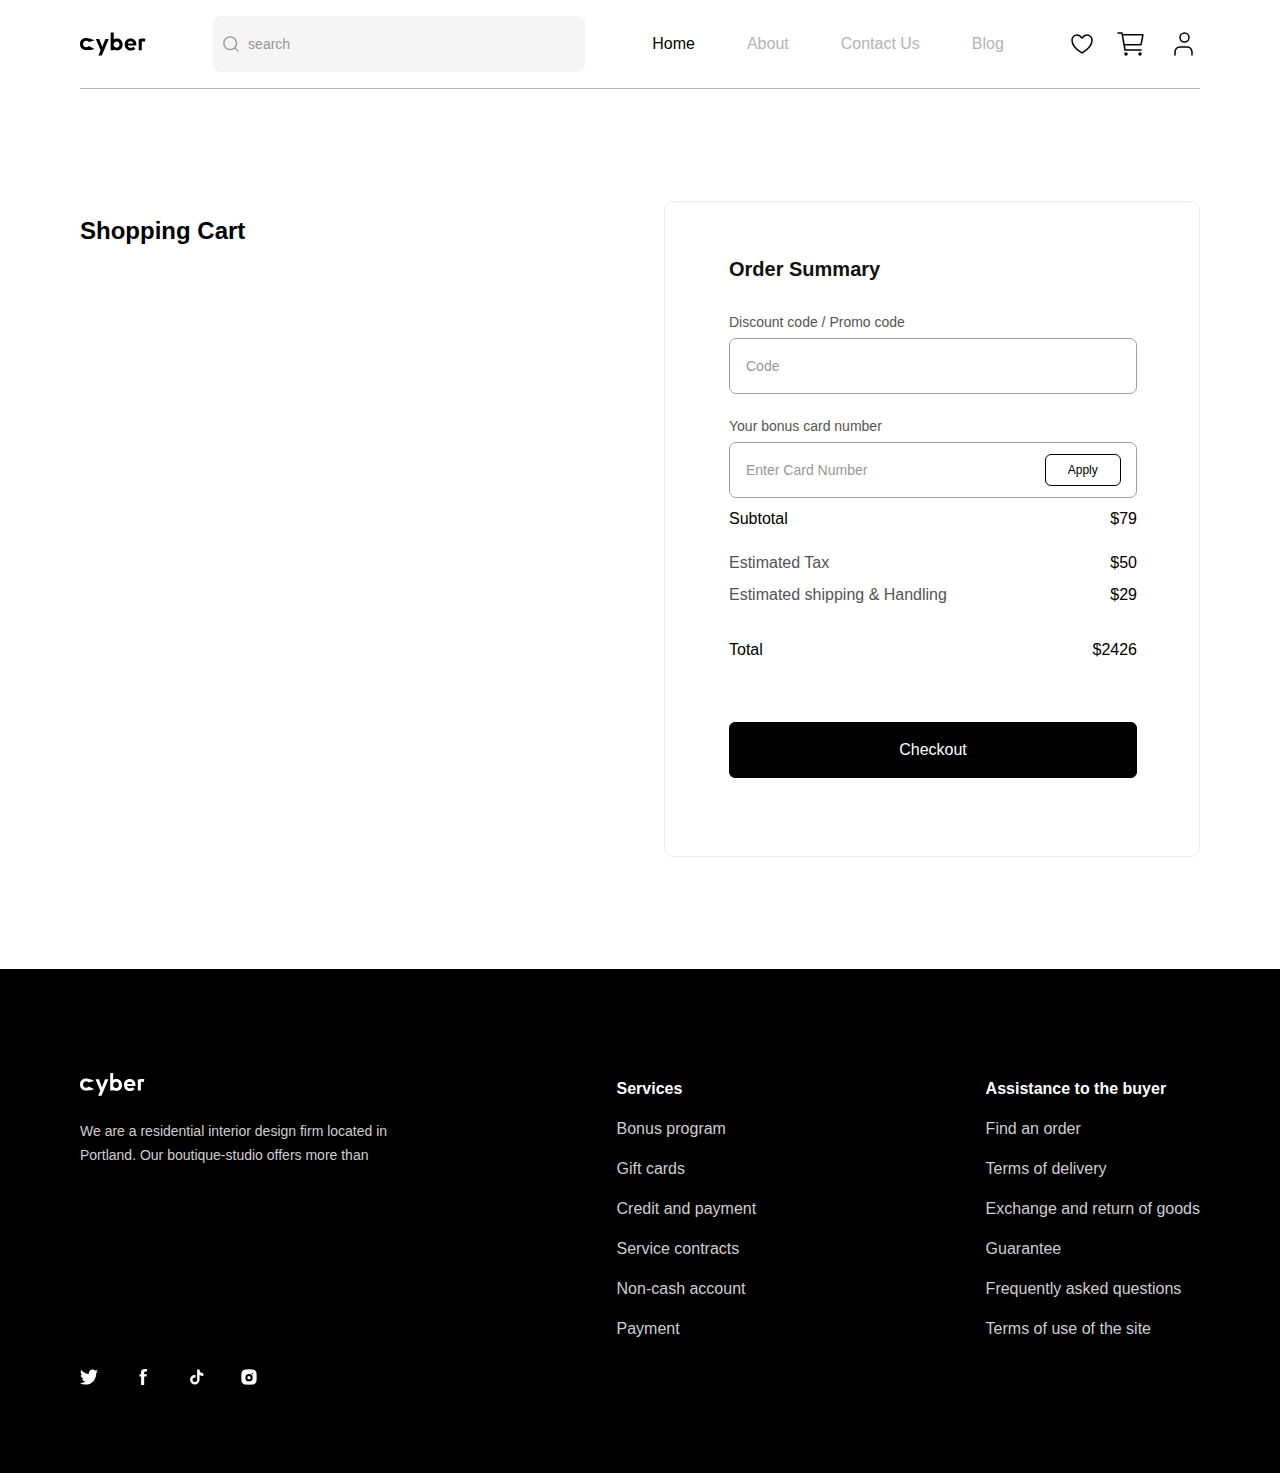
==== commit c0b29fc1: "unfinished" ====
--- a/shoppingcart.html
+++ b/shoppingcart.html
@@ -58,135 +58,135 @@
             <div class="next-to-pic">
               <img src="./images2/image 56.svg" alt="" />
               <div class="joined-quantity-txt">
-              <div class="product-joined-txt">
-                <h2 class="product-txt">
-                  Apple iPhone 14 Pro Max <br />
-                  128Gb Deep Purple
-                </h2>
-                <p class="code">#25139526913984</p>
-              </div>
-              <div class="quantity">
-                <div class="product-counter">
-                  <p>-</p>
-                  <div class="number">1</div>
-                  <p>+</p>
-                </div>
-                <div class="price-remove">
-                  <span class="price">$1399</span>
-                  <img src="./images2/Close.svg" alt="" />
-                </div>
-              </div>
-            </div>
+                <div class="product-joined-txt">
+                  <h2 class="product-txt">
+                    Apple iPhone 14 Pro Max <br />
+                    128Gb Deep Purple
+                  </h2>
+                  <p class="code">#25139526913984</p>
+                </div>
+                <div class="quantity">
+                  <div class="product-counter">
+                    <p>-</p>
+                    <div class="number">1</div>
+                    <p>+</p>
+                  </div>
+                  <div class="price-remove">
+                    <span class="price">$1399</span>
+                    <img src="./images2/Close.svg" alt="" />
+                  </div>
+                </div>
+              </div>
             </div>
           </div>
           <div class="cart-product">
             <div class="next-to-pic">
               <img src="./images2/image 56.svg" alt="" />
               <div class="joined-quantity-txt">
-              <div class="product-joined-txt">
-                <h2 class="product-txt">
-                  Apple iPhone 14 Pro Max <br />
-                  128Gb Deep Purple
-                </h2>
-                <p class="code">#25139526913984</p>
-              </div>
-              <div class="quantity">
-                <div class="product-counter">
-                  <p>-</p>
-                  <div class="number">1</div>
-                  <p>+</p>
-                </div>
-                <div class="price-remove">
-                  <span class="price">$1399</span>
-                  <img src="./images2/Close.svg" alt="" />
-                </div>
-              </div>
-            </div>
+                <div class="product-joined-txt">
+                  <h2 class="product-txt">
+                    Apple iPhone 14 Pro Max <br />
+                    128Gb Deep Purple
+                  </h2>
+                  <p class="code">#25139526913984</p>
+                </div>
+                <div class="quantity">
+                  <div class="product-counter">
+                    <p>-</p>
+                    <div class="number">1</div>
+                    <p>+</p>
+                  </div>
+                  <div class="price-remove">
+                    <span class="price">$1399</span>
+                    <img src="./images2/Close.svg" alt="" />
+                  </div>
+                </div>
+              </div>
             </div>
           </div>
           <div class="cart-product-3">
             <div class="next-to-pic">
               <img src="./images2/image 56.svg" alt="" />
               <div class="joined-quantity-txt1">
-              <div class="joined-quantity-txt">
-              <div class="product-joined-txt">
-                <h2 class="product-txt">
-                  Apple iPhone 14 Pro Max <br />
-                  128Gb Deep Purple
-                </h2>
-                <p class="code">#25139526913984</p>
-              </div>
-            </div>
-            <div class="quantity">
-              <div class="product-counter">
-                <p>-</p>
-                <div class="number">1</div>
-                <p>+</p>
-              </div>
-              <div class="price-remove">
-                <span class="price">$1399</span>
-                <img src="./images2/Close.svg" alt="" />
-              </div>
-            </div>
-          </div>
-          </div>
+                <div class="joined-quantity-txt">
+                  <div class="product-joined-txt">
+                    <h2 class="product-txt">
+                      Apple iPhone 14 Pro Max <br />
+                      128Gb Deep Purple
+                    </h2>
+                    <p class="code">#25139526913984</p>
+                  </div>
+                </div>
+                <div class="quantity">
+                  <div class="product-counter">
+                    <p>-</p>
+                    <div class="number">1</div>
+                    <p>+</p>
+                  </div>
+                  <div class="price-remove">
+                    <span class="price">$1399</span>
+                    <img src="./images2/Close.svg" alt="" />
+                  </div>
+                </div>
+              </div>
+            </div>
           </div>
         </div>
       </div>
       <div class="second-section">
         <div class="second-section-respo">
-        <div class="whole-in-one">
-          <div class="second-section-header">
-            <h1 class="second-section-header-h1">Order Summary</h1>
-          </div>
-          <div class="second-section-content">
-            <div class="promo-fields">
-              <div class="promo-both">
-                <div class="promo">
-                  <h3 class="promo-header">Discount code / Promo code</h3>
-                </div>
-                <input class="promo-field" type="text" placeholder="Code" />
-              </div>
-              <div class="promo-both">
-                <div class="promo">
-                  <h3 class="promo-header">Your bonus card number</h3>
-                </div>
-                <div class="input-container">
-                  <input
-                    class="promo-field"
-                    type="text"
-                    placeholder="Enter Card Number"
-                  />
-                  <button class="shop-btn-promo">Apply</button>
-                </div>
-                <div class="total-prices">
-                  <div class="total-prices-header-gap">
-                    <h1 class="subtotal">Subtotal</h1>
-                    <h1 class="subtotal">$2347</h1>
-                  </div>
-                  <div class="two-gap">
-                    <div class="total-prices-header">
-                      <h1 class="subtotal-light">Estimated Tax</h1>
-                      <h1 class="subtotal">$50</h1>
+          <div class="whole-in-one">
+            <div class="second-section-header">
+              <h1 class="second-section-header-h1">Order Summary</h1>
+            </div>
+            <div class="second-section-content">
+              <div class="promo-fields">
+                <div class="promo-both">
+                  <div class="promo">
+                    <h3 class="promo-header">Discount code / Promo code</h3>
+                  </div>
+                  <input class="promo-field" type="text" placeholder="Code" />
+                </div>
+                <div class="promo-both">
+                  <div class="promo">
+                    <h3 class="promo-header">Your bonus card number</h3>
+                  </div>
+                  <div class="input-container">
+                    <input
+                      class="promo-field"
+                      type="text"
+                      placeholder="Enter Card Number"
+                    />
+                    <button class="shop-btn-promo">Apply</button>
+                  </div>
+                  <div class="total-prices">
+                    <div class="total-prices-header-gap">
+                      <h1 class="subtotal">Subtotal</h1>
+                      <h1 class="subtotal">$2347</h1>
                     </div>
-                    <div class="total-prices-header">
-                      <h1 class="subtotal-light">
-                        Estimated shipping & Handling
-                      </h1>
-                      <h1 class="subtotal">$29</h1>
+                    <div class="two-gap">
+                      <div class="total-prices-header">
+                        <h1 class="subtotal-light">Estimated Tax</h1>
+                        <h1 class="subtotal">$50</h1>
+                      </div>
+                      <div class="total-prices-header">
+                        <h1 class="subtotal-light">
+                          Estimated shipping & Handling
+                        </h1>
+                        <h1 class="subtotal">$29</h1>
+                      </div>
                     </div>
-                  </div>
-                  <div class="total-prices-header-gap-botm">
-                    <h1 class="subtotal">Total</h1>
-                    <h1 class="subtotal">$2426</h1>
-                  </div>
-                </div>
-                <button class="checkout-btn">Checkout</button>
-              </div>
-            </div>
-          </div>
-        </div>
-      </div>
+                    <div class="total-prices-header-gap-botm">
+                      <h1 class="subtotal">Total</h1>
+                      <h1 class="subtotal">$2426</h1>
+                    </div>
+                  </div>
+                  <button class="checkout-btn">Checkout</button>
+                </div>
+              </div>
+            </div>
+          </div>
+        </div>
       </div>
     </div>
     <!-- start footer -->
@@ -225,9 +225,8 @@
         <img src="./images/Instagram.svg" alt="" />
       </div>
     </footer>
+    <script src="index.js"></script>
+
     <!-- end footer -->
   </body>
 </html>
-
-
-
--- a/cart.css
+++ b/cart.css
@@ -417,3 +417,43 @@
 }
 
 
+.products {
+  width: 536px;
+  max-height: 556px; /* Changed from height */
+  overflow-y: auto; /* Add scroll */
+  display: flex;
+  flex-direction: column;
+  gap: 40px;
+}
+
+/* For mobile responsive */
+@media (max-width: 1120px) {
+  .products {
+    max-height: 60vh; /* Adjust based on viewport */
+    height: auto;
+    overflow-y: auto;
+  }
+  
+  .shopping-cart {
+    overflow: visible; /* Ensure other content remains visible */
+  }
+}
+
+
+
+
+
+
+
+
+
+
+
+
+
+
+
+
+
+
+
--- a/styles.css
+++ b/styles.css
@@ -22,7 +22,7 @@
   justify-content: space-between;
   gap: 52px;
   color: #b3b3b3;
-  font-weight: 500px;
+  font-weight: 500;
   font-size: 16px;
 }
 .icons {
@@ -513,7 +513,6 @@
   text-align: center;
   font-weight: 500;
   font-size: 16px;
-  text-align: center;
   color: #000000;
 }
 
@@ -856,12 +855,11 @@
     line-height: 40px;
     text-align: center;
   }
-  .span5{
-font-weight: 500;
-font-size: 34px;
-line-height: 40px;
-text-align: center;
-
+  .span5 {
+    font-weight: 500;
+    font-size: 34px;
+    line-height: 40px;
+    text-align: center;
   }
   .span-pro {
     font-weight: 700;
